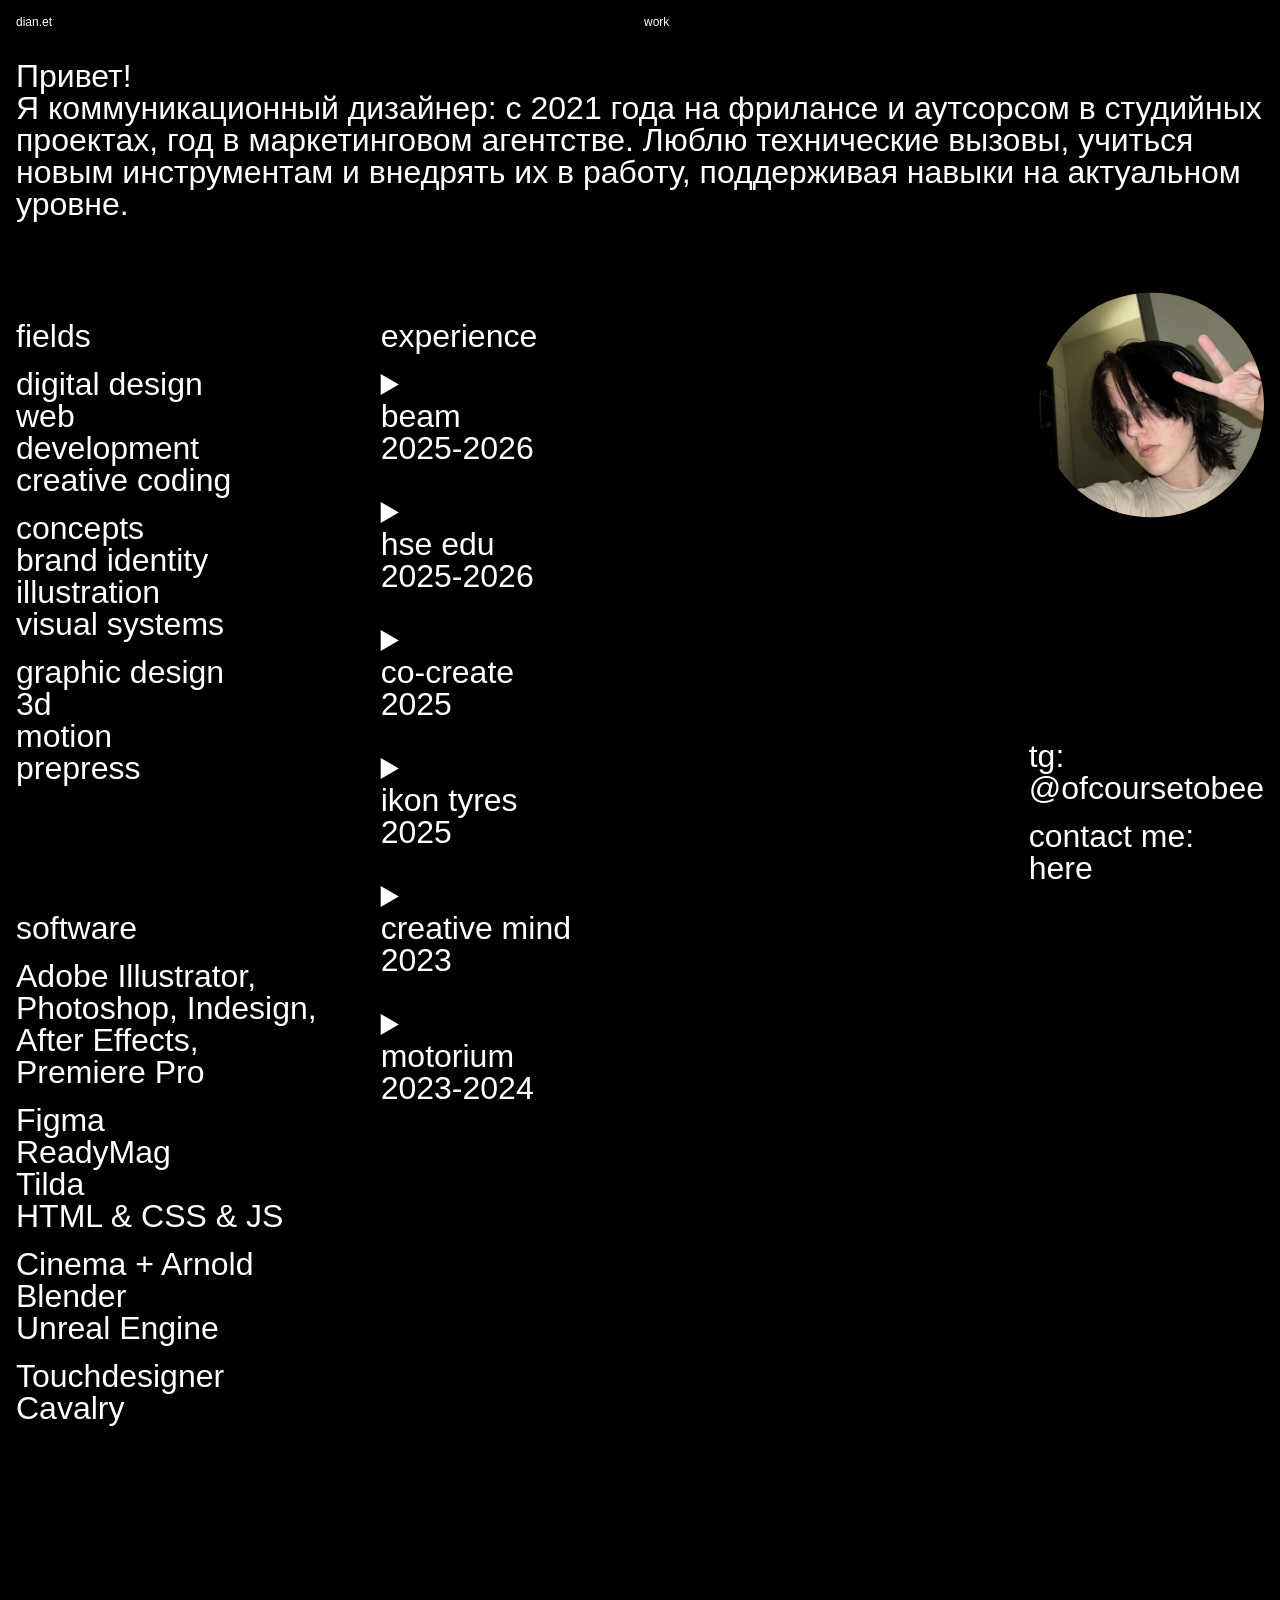
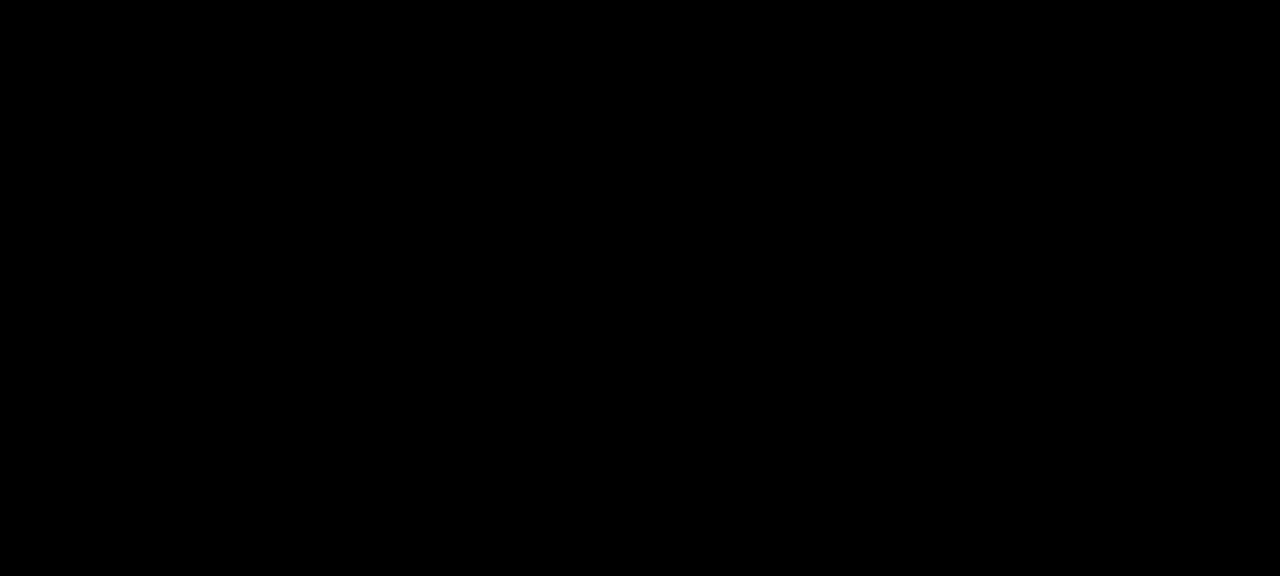
==== dianet.html @ 536fd373 "main push" ====
<!doctype html>
<html lang="en">
  <head>
    <meta charset="UTF-8" />
    <meta name="viewport" content="width=device-width, initial-scale=1.0" />
    <title>cv + about me</title>
    <link rel="icon" type="image/x-icon" href="img/favicon-tr.svg" />

    <link rel="stylesheet" href="CSS/style.css" />
    <script src="JS/script.js"></script>
  </head>
  <body>
    <nav>
      <a href="dianet.html" class="name hover-a" id="changer">dia.net</a>
      <a href="index.html" href="" class="hover-a">work</a>
    </nav>
    <section class="about">
      <div class="info-blocks">
        <h1>Привет!</h1>
        <h1>
          Я коммуникационный дизайнер: с 2021 года на фрилансе и аутсорсом
          в студийных проектах, год в маркетинговом агентстве. Люблю технические
          вызовы, учиться новым инструментам и внедрять их в работу, поддерживая
          навыки на актуальном уровне.
        </h1>
      </div>
      <div class="horiz-block grid-2">
        <div class="hards">
          <div class="info-blocks">
            <h1>fields</h1>
            <br />
            <h1>digital design</h1>
            <h1>web</h1>
            <h1>development</h1>
            <h1>creative coding</h1>
            <br />
            <h1>concepts</h1>
            <h1>brand identity</h1>
            <h1>illustration</h1>
            <h1>visual systems</h1>
            <br />
            <h1>graphic design</h1>
            <h1>3d</h1>
            <h1>motion</h1>
            <h1>prepress</h1>
          </div>
          <div class="info-blocks">
            <h1>software</h1>
            <br />
            <h1>Adobe Illustrator,</h1>
            <h1>Photoshop, Indesign,</h1>
            <h1>After Effects,</h1>
            <h1>Premiere Pro</h1>
            <br />
            <h1>Figma</h1>
            <h1>ReadyMag</h1>
            <h1>Tilda</h1>
            <h1>HTML & CSS & JS</h1>

            <br />
            <h1>Cinema + Arnold</h1>
            <h1>Blender</h1>
            <h1>Unreal Engine</h1>
            <br />
            <h1>Touchdesigner</h1>
            <h1>Cavalry</h1>
          </div>
        </div>

        <div class="info-blocks">
          <h1>experience</h1>
          <br />

          <details name="faq">
            <summary class="accordion ha1">
              <h1>beam</h1>
              <h1>2025-2026</h1>
            </summary>
            <br />
            <li>mts live</li>
            <li>biocad</li>
            <li>HoReCa</li>
            <li>architecture</li>
            <br />
            <p class="exp">
              Разрабатывала и финализировала key visual. Масштабировала визуалы
              до event набора носителей, оперативно готовила печатные макеты
              и находила ускоряющие процесс скрипты для обработки множества
              текстов. Подготавливала pptx шаблоны с ассетами графики,
              веб-рассылки. В этих же кейсах анимировала KV и моушен-заставки
              к выступлениям, 2D и 3D.<br /><br />
              Улучшала тендерные презентации вместе с креат.продом и стратегами,
              благодаря чему защиты тендеров проходили успешно и утверждались
              предложенные решения. Использовала нейросети изображений
              и помогала другим отделам включить в работу доступные и удобные
              в пользовании в самой Фигме. <br /><br />Была активно включена
              в дизайн-поддержку запустившегося ресторанного проекта, учитывая
              регулярность обновлений печатных и диджитал носителей. К нему же,
              на этапе брендинга, создавала иллюстрации и motion концепты.
              Доработала гайдлайн по мере реализации сценариев и сделала удобным
              для передачи другим дизайнерам. Создала макет и сопровождала
              разработку сайта этого HoReCa проекта. <br /><br />
              Оптимизировала внутренние дизайн-системы, создавала темплейты
              (шаблоны) для гайдлайнов проектов брендинга, веб-кейсов агенства.
              Заполняла и следила за точностью мета-данных сайта при переносе
              кейсов на Tilda. По итогу работы, оказывала помощь в большинстве
              задач дизайн-отдела, кроме внешних, клиентских защит (коммуникация
              с ими в агентстве остается под ответственностью арт-директора
              и старших коллег)
            </p>
          </details>
          <br /><br />
          <!-- <h1 class="accordion">beam</h1>
          <div class="panel">
            <br />
            <li>mts live</li>
            <li>biocad</li>
            <li>HoReCa</li>
            <li>architecture</li>
            <br />
            <p class="exp">
              Разрабатывала и финализировала key visual. Масштабировала визуалы
              до event набора носителей, оперативно готовила печатные макеты
              и находила ускоряющие процесс скрипты для обработки множества
              текстов. Подготавливала pptx шаблоны с ассетами графики,
              веб-рассылки. В этих же кейсах анимировала KV и моушен-заставки
              к выступлениям, 2D и 3D.<br /><br />
              Улучшала тендерные презентации вместе с креат.продом и стратегами,
              благодаря чему защиты тендеров проходили успешно и утверждались
              предложенные решения. Использовала нейросети изображений
              и помогала другим отделам включить в работу доступные и удобные
              в пользовании в самой Фигме. <br /><br />Была активно включена
              в дизайн-поддержку запустившегося ресторанного проекта, учитывая
              регулярность обновлений печатных и диджитал носителей. К нему же,
              на этапе брендинга, создавала иллюстрации и motion концепты.
              Доработала гайдлайн по мере реализации сценариев и сделала удобным
              для передачи другим дизайнерам. Создала макет и сопровождала
              разработку сайта этого HoReCa проекта. <br /><br />
              Оптимизировала внутренние дизайн-системы, создавала темплейты
              (шаблоны) для гайдлайнов проектов брендинга, веб-кейсов агенства.
              Заполняла и следила за точностью мета-данных сайта при переносе
              кейсов на Tilda. По итогу работы, оказывала помощь в большинстве
              задач дизайн-отдела, кроме внешних, клиентских защит (коммуникация
              с ими в агентстве остается под ответственностью арт-директора
              и старших коллег)
            </p>
            <br />
          </div> -->

          <details>
            <summary class="accordion ha1">
              <h1>hse edu</h1>
              <h1>2025-2026</h1>
            </summary>
            <br />
            <li>creative coding course</li>
            <li>преподавание технологий</li>

            <br />
            <p class="exp">
              Дизайнила учебные материалы, презентации для лекционных пар.
              Помогала с арт-дирекшеном проектов студентов цифрового продукта:
              изучали как базовый сторителлинг в лэндингах, так и user flow в
              комплексных, многостраничных сайтах. Адаптировала методичку под
              более исследовательский процесс — рассматривали много примеров
              коммерческих и артовых кейсов для нахождения фич-референсов и
              переноса в свои пробные кодинг-работы.
            </p>
          </details>

          <br /><br />

          <details>
            <summary class="accordion ha1">
              <h1>co-create</h1>
              <h1>2025</h1>
            </summary>
            <br />
            <li>дизайн-поддержка</li>
            <li>печатные носители</li>
            <li>презентации</li>
            <li>социальные сети</li>

            <br />
            <p class="exp">
              Была на аутсорсе при ресторанном проекте Unica и баре Segreto
              на Патриарших. Дизайнила и обновляла презентации, посты
              для соц.сетей, рисовала иллюстрации и работала с графикой сезонных
              макетов и мероприятий.
            </p>
            <br /><br />
          </details>

          <br /><br />

          <details>
            <summary class="accordion ha1">
              <h1>ikon tyres</h1>
              <h1>2025</h1>
            </summary>
            <br />
            <li>мерч: дизайн и печать</li>
            <li>презентация</li>

            <br />
            <p class="exp">
              Делала дизайн для «коммерческого предложения» / тендера внутри
              компании. Команда запросила стиль к мероприятию к 20-летию
              компании и ряд носителей. Находясь с ними в одном городе, я также
              изготовила образцы мерча для презентации идеи, нашла возможного
              подрядчика для тиража и рассчитала смету для производства
              сувенирки. Кроме этого, помогла команде переработать презентацию
              структурно и в оформлении. Благодаря этому, команда успешно
              защитила свое предложение и заняла среди других первое место :)
            </p>
            <br /><br />
          </details>

          <br /><br />

          <details>
            <summary class="accordion ha1">
              <h1>creative mind</h1>
              <h1>2023</h1>
            </summary>
            <br />
            <li>архитектура</li>
            <li>3D-визуализации</li>
            <br />
            <p class="exp">
              Помощь знакомым коллегам с рендерами малых архитектурных форм и
              навигации.
            </p>
            <br /><br />
          </details>

          <br /><br />

          <details>
            <summary class="accordion ha1">
              <h1>motorium</h1>
              <h1>2023-2024</h1>
            </summary>
            <br />
            <li>3D-дизайн</li>
            <li>рендеры окружения</li>
            <li>оптимизация моделей</li>
            <li>запекание текстур</li>

            <br />
            <p class="exp">
              Моделила и рендерила визуализации мира, в рамках которого
              существуют мотоциклы nft-коллекции. Отрисовывала принтов
              к коллекции шлемов и переносила в модели. Сделала большой пак
              вариативности моделей к апгрейду уровня для игры. Изучила перенос
              моделей между программами и оптимизировала геометрию,
              с подготовкой текстур для unreal engine
            </p>
          </details>
        </div>

        <img src="img/me_photo.png" alt="" class="ava" />
      </div>
    </section>
    <div class="info-blocks contacts">
      <h1>tg:</h1>
      <a href="https://t.me/ofcoursetobee" target="_blank"
        ><h1>@ofcoursetobee</h1></a
      >
      <br />
      <h1>contact me:</h1>
      <a href="mailto:dialtk2@gmail.com"><h1>here</h1></a>
    </div>
    <script>
      const words = ["dia.net", "dian.et", "diane.t", "dian.et"];
      let index = 0;

      function changeText() {
        const currentWord = words[index];
        document.getElementById("changer").textContent = currentWord;
        index = (index + 1) % words.length; // Цикличность
      }

      // Запускаем смену через 1 секунды
      setTimeout(changeText, 1000);
      setInterval(changeText, 1000); // Повторяем каждые 1 секунды
    </script>
  </body>
</html>
---- CSS/style.css ----
@import url("reset.css");
@import url("layout.css");
@import url("case.css");
@import url("adaptive.css");
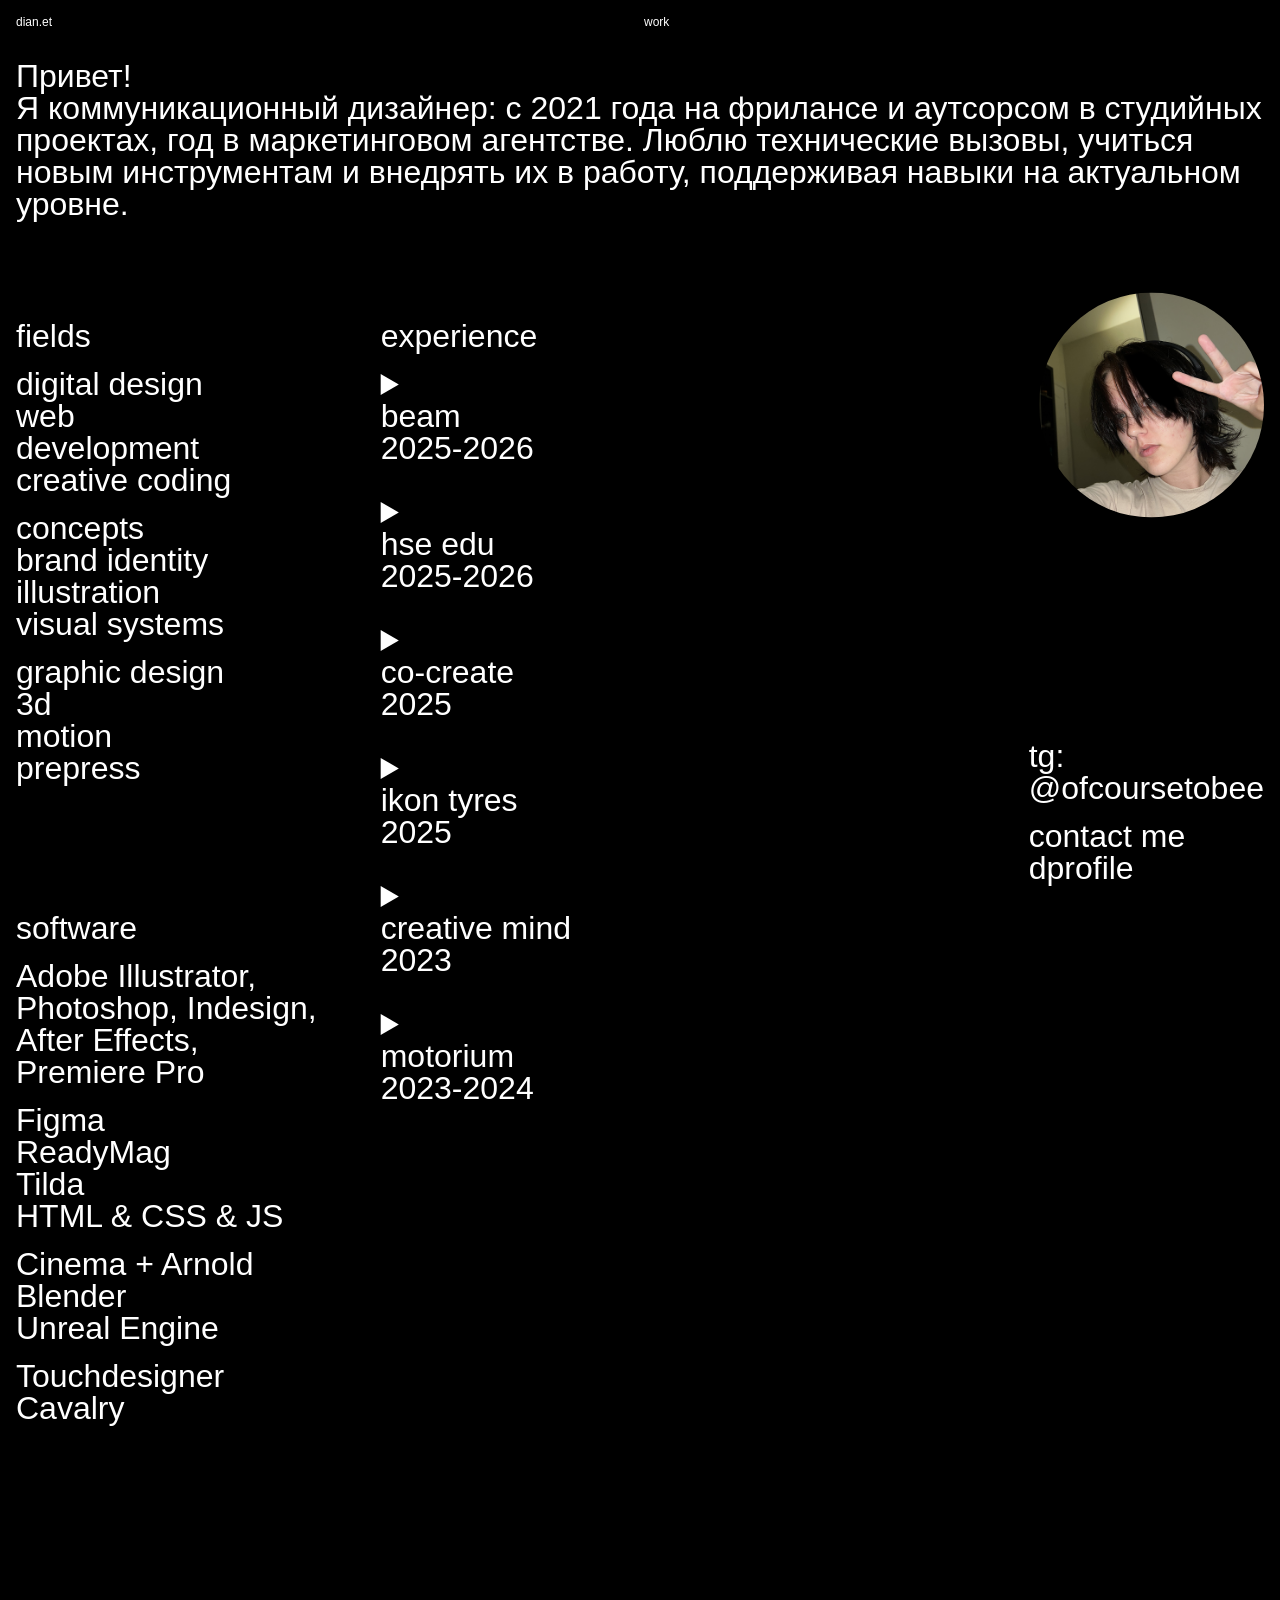
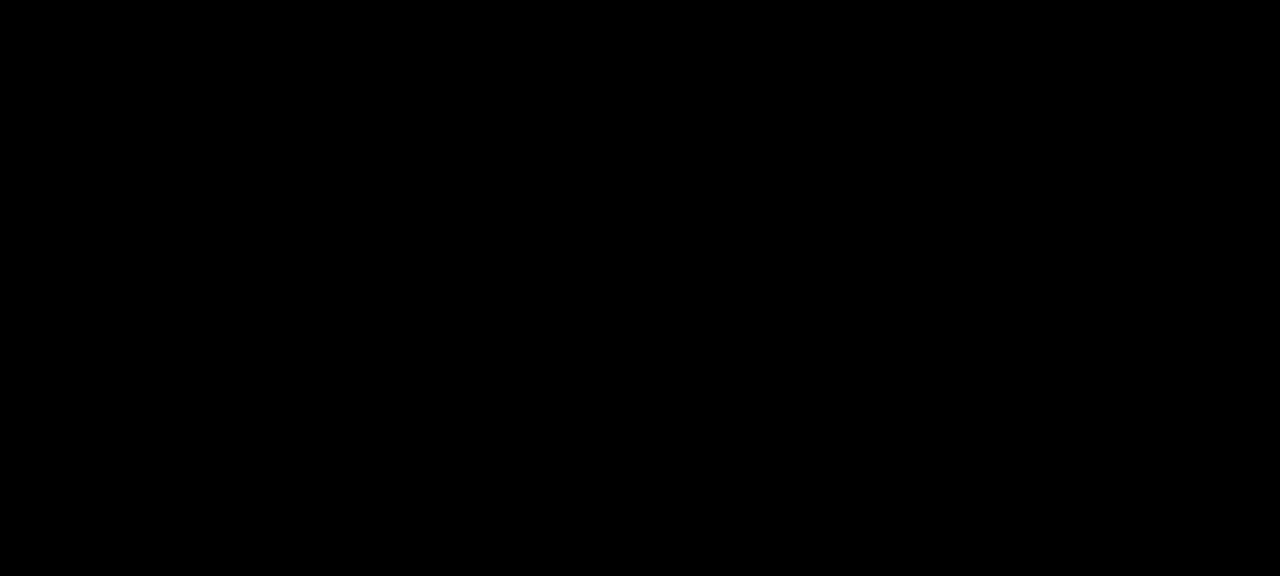
==== commit 00a2960d: "pravki" ====
--- a/dianet.html
+++ b/dianet.html
@@ -268,22 +268,8 @@
         ><h1>@ofcoursetobee</h1></a
       >
       <br />
-      <h1>contact me:</h1>
-      <a href="mailto:dialtk2@gmail.com"><h1>here</h1></a>
+      <a href="mailto:dialtk2@gmail.com"><h1>contact me</h1></a>
+      <a href="https://dprofile.ru/dialtk" target="_blank"><h1>dprofile</h1></a>
     </div>
-    <script>
-      const words = ["dia.net", "dian.et", "diane.t", "dian.et"];
-      let index = 0;
-
-      function changeText() {
-        const currentWord = words[index];
-        document.getElementById("changer").textContent = currentWord;
-        index = (index + 1) % words.length; // Цикличность
-      }
-
-      // Запускаем смену через 1 секунды
-      setTimeout(changeText, 1000);
-      setInterval(changeText, 1000); // Повторяем каждые 1 секунды
-    </script>
   </body>
 </html>
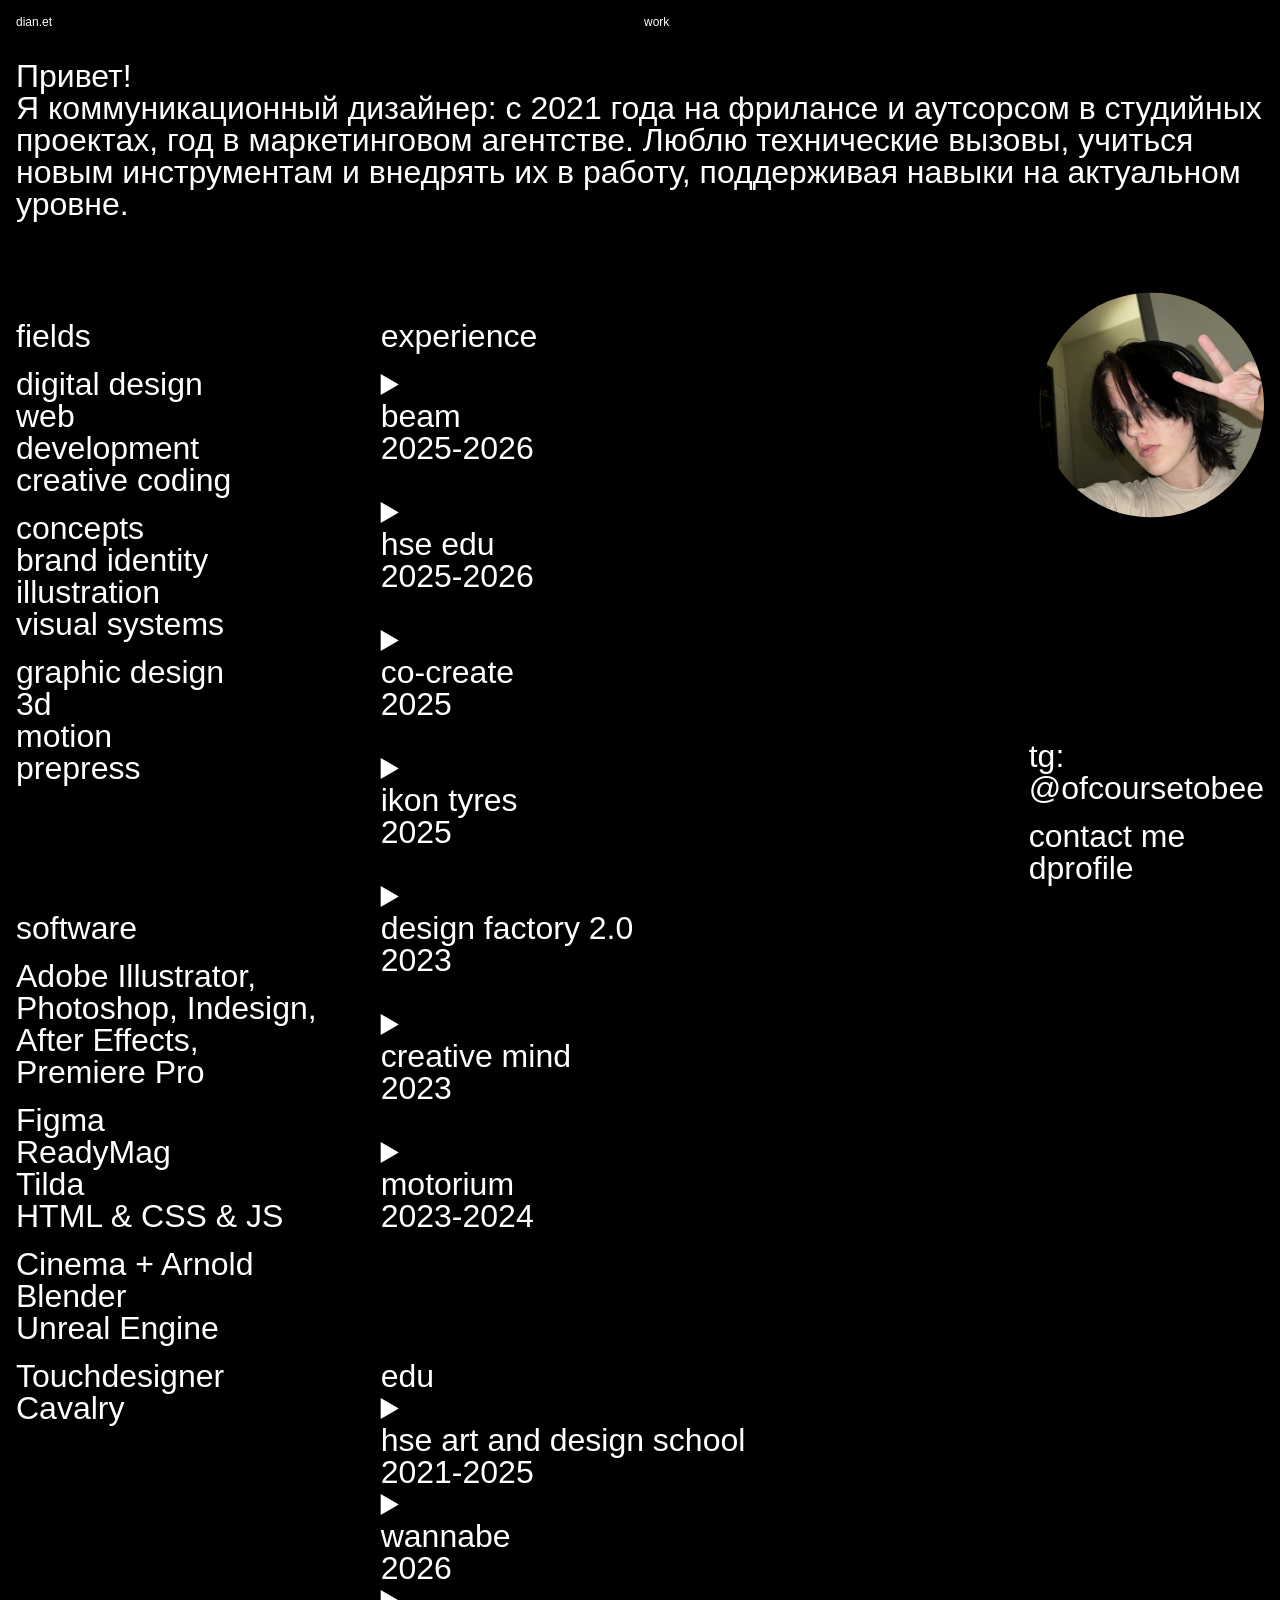
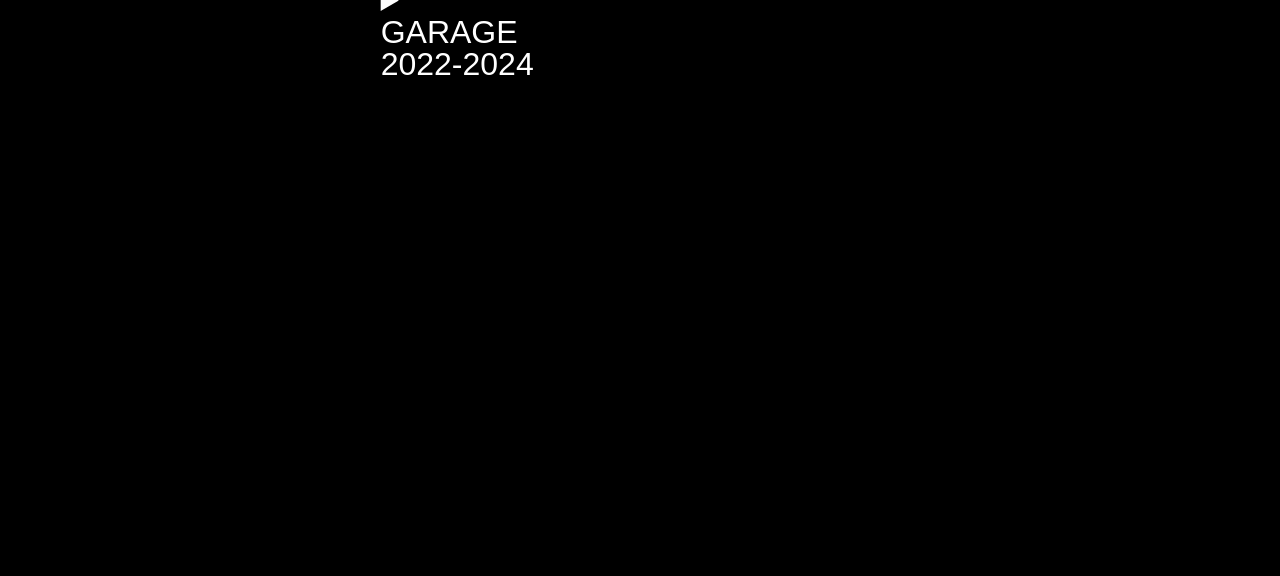
==== commit 977f01db: "edu" ====
--- a/dianet.html
+++ b/dianet.html
@@ -67,196 +67,249 @@
           </div>
         </div>
 
-        <div class="info-blocks">
-          <h1>experience</h1>
-          <br />
-
-          <details name="faq">
-            <summary class="accordion ha1">
-              <h1>beam</h1>
-              <h1>2025-2026</h1>
-            </summary>
-            <br />
-            <li>mts live</li>
-            <li>biocad</li>
-            <li>HoReCa</li>
-            <li>architecture</li>
-            <br />
-            <p class="exp">
-              Разрабатывала и финализировала key visual. Масштабировала визуалы
-              до event набора носителей, оперативно готовила печатные макеты
-              и находила ускоряющие процесс скрипты для обработки множества
-              текстов. Подготавливала pptx шаблоны с ассетами графики,
-              веб-рассылки. В этих же кейсах анимировала KV и моушен-заставки
-              к выступлениям, 2D и 3D.<br /><br />
-              Улучшала тендерные презентации вместе с креат.продом и стратегами,
-              благодаря чему защиты тендеров проходили успешно и утверждались
-              предложенные решения. Использовала нейросети изображений
-              и помогала другим отделам включить в работу доступные и удобные
-              в пользовании в самой Фигме. <br /><br />Была активно включена
-              в дизайн-поддержку запустившегося ресторанного проекта, учитывая
-              регулярность обновлений печатных и диджитал носителей. К нему же,
-              на этапе брендинга, создавала иллюстрации и motion концепты.
-              Доработала гайдлайн по мере реализации сценариев и сделала удобным
-              для передачи другим дизайнерам. Создала макет и сопровождала
-              разработку сайта этого HoReCa проекта. <br /><br />
-              Оптимизировала внутренние дизайн-системы, создавала темплейты
-              (шаблоны) для гайдлайнов проектов брендинга, веб-кейсов агенства.
-              Заполняла и следила за точностью мета-данных сайта при переносе
-              кейсов на Tilda. По итогу работы, оказывала помощь в большинстве
-              задач дизайн-отдела, кроме внешних, клиентских защит (коммуникация
-              с ими в агентстве остается под ответственностью арт-директора
-              и старших коллег)
-            </p>
-          </details>
-          <br /><br />
-          <!-- <h1 class="accordion">beam</h1>
-          <div class="panel">
-            <br />
-            <li>mts live</li>
-            <li>biocad</li>
-            <li>HoReCa</li>
-            <li>architecture</li>
-            <br />
-            <p class="exp">
-              Разрабатывала и финализировала key visual. Масштабировала визуалы
-              до event набора носителей, оперативно готовила печатные макеты
-              и находила ускоряющие процесс скрипты для обработки множества
-              текстов. Подготавливала pptx шаблоны с ассетами графики,
-              веб-рассылки. В этих же кейсах анимировала KV и моушен-заставки
-              к выступлениям, 2D и 3D.<br /><br />
-              Улучшала тендерные презентации вместе с креат.продом и стратегами,
-              благодаря чему защиты тендеров проходили успешно и утверждались
-              предложенные решения. Использовала нейросети изображений
-              и помогала другим отделам включить в работу доступные и удобные
-              в пользовании в самой Фигме. <br /><br />Была активно включена
-              в дизайн-поддержку запустившегося ресторанного проекта, учитывая
-              регулярность обновлений печатных и диджитал носителей. К нему же,
-              на этапе брендинга, создавала иллюстрации и motion концепты.
-              Доработала гайдлайн по мере реализации сценариев и сделала удобным
-              для передачи другим дизайнерам. Создала макет и сопровождала
-              разработку сайта этого HoReCa проекта. <br /><br />
-              Оптимизировала внутренние дизайн-системы, создавала темплейты
-              (шаблоны) для гайдлайнов проектов брендинга, веб-кейсов агенства.
-              Заполняла и следила за точностью мета-данных сайта при переносе
-              кейсов на Tilda. По итогу работы, оказывала помощь в большинстве
-              задач дизайн-отдела, кроме внешних, клиентских защит (коммуникация
-              с ими в агентстве остается под ответственностью арт-директора
-              и старших коллег)
-            </p>
-            <br />
-          </div> -->
-
-          <details>
-            <summary class="accordion ha1">
-              <h1>hse edu</h1>
-              <h1>2025-2026</h1>
-            </summary>
-            <br />
-            <li>creative coding course</li>
-            <li>преподавание технологий</li>
-
-            <br />
-            <p class="exp">
-              Дизайнила учебные материалы, презентации для лекционных пар.
-              Помогала с арт-дирекшеном проектов студентов цифрового продукта:
-              изучали как базовый сторителлинг в лэндингах, так и user flow в
-              комплексных, многостраничных сайтах. Адаптировала методичку под
-              более исследовательский процесс — рассматривали много примеров
-              коммерческих и артовых кейсов для нахождения фич-референсов и
-              переноса в свои пробные кодинг-работы.
-            </p>
-          </details>
-
-          <br /><br />
-
-          <details>
-            <summary class="accordion ha1">
-              <h1>co-create</h1>
-              <h1>2025</h1>
-            </summary>
-            <br />
-            <li>дизайн-поддержка</li>
-            <li>печатные носители</li>
-            <li>презентации</li>
-            <li>социальные сети</li>
-
-            <br />
-            <p class="exp">
-              Была на аутсорсе при ресторанном проекте Unica и баре Segreto
-              на Патриарших. Дизайнила и обновляла презентации, посты
-              для соц.сетей, рисовала иллюстрации и работала с графикой сезонных
-              макетов и мероприятий.
-            </p>
-            <br /><br />
-          </details>
-
-          <br /><br />
-
-          <details>
-            <summary class="accordion ha1">
-              <h1>ikon tyres</h1>
-              <h1>2025</h1>
-            </summary>
-            <br />
-            <li>мерч: дизайн и печать</li>
-            <li>презентация</li>
-
-            <br />
-            <p class="exp">
-              Делала дизайн для «коммерческого предложения» / тендера внутри
-              компании. Команда запросила стиль к мероприятию к 20-летию
-              компании и ряд носителей. Находясь с ними в одном городе, я также
-              изготовила образцы мерча для презентации идеи, нашла возможного
-              подрядчика для тиража и рассчитала смету для производства
-              сувенирки. Кроме этого, помогла команде переработать презентацию
-              структурно и в оформлении. Благодаря этому, команда успешно
-              защитила свое предложение и заняла среди других первое место :)
-            </p>
-            <br /><br />
-          </details>
-
-          <br /><br />
-
-          <details>
-            <summary class="accordion ha1">
-              <h1>creative mind</h1>
-              <h1>2023</h1>
-            </summary>
-            <br />
-            <li>архитектура</li>
-            <li>3D-визуализации</li>
-            <br />
-            <p class="exp">
-              Помощь знакомым коллегам с рендерами малых архитектурных форм и
-              навигации.
-            </p>
-            <br /><br />
-          </details>
-
-          <br /><br />
-
-          <details>
-            <summary class="accordion ha1">
-              <h1>motorium</h1>
-              <h1>2023-2024</h1>
-            </summary>
-            <br />
-            <li>3D-дизайн</li>
-            <li>рендеры окружения</li>
-            <li>оптимизация моделей</li>
-            <li>запекание текстур</li>
-
-            <br />
-            <p class="exp">
-              Моделила и рендерила визуализации мира, в рамках которого
-              существуют мотоциклы nft-коллекции. Отрисовывала принтов
-              к коллекции шлемов и переносила в модели. Сделала большой пак
-              вариативности моделей к апгрейду уровня для игры. Изучила перенос
-              моделей между программами и оптимизировала геометрию,
-              с подготовкой текстур для unreal engine
-            </p>
-          </details>
+        <div class="hards">
+          <div class="info-blocks">
+            <h1>experience</h1>
+            <br />
+
+            <details name="faq">
+              <summary class="accordion ha1">
+                <h1>beam</h1>
+                <h1>2025-2026</h1>
+              </summary>
+              <br />
+              <li>mts live</li>
+              <li>biocad</li>
+              <li>HoReCa</li>
+              <li>architecture</li>
+              <br />
+              <p class="exp">
+                Разрабатывала и финализировала key visual. Масштабировала
+                визуалы до event набора носителей, оперативно готовила печатные
+                макеты и находила ускоряющие процесс скрипты для обработки
+                множества текстов. Подготавливала pptx шаблоны с ассетами
+                графики, веб-рассылки. В этих же кейсах анимировала KV
+                и моушен-заставки к выступлениям, 2D и 3D.<br /><br />
+                Улучшала тендерные презентации вместе с креат.продом
+                и стратегами, благодаря чему защиты тендеров проходили успешно
+                и утверждались предложенные решения. Использовала нейросети
+                изображений и помогала другим отделам включить в работу
+                доступные и удобные в пользовании в самой Фигме.
+                <br /><br />Была активно включена в дизайн-поддержку
+                запустившегося ресторанного проекта, учитывая регулярность
+                обновлений печатных и диджитал носителей. К нему же, на этапе
+                брендинга, создавала иллюстрации и motion концепты. Доработала
+                гайдлайн по мере реализации сценариев и сделала удобным для
+                передачи другим дизайнерам. Создала макет и сопровождала
+                разработку сайта этого HoReCa проекта. <br /><br />
+                Оптимизировала внутренние дизайн-системы, создавала темплейты
+                (шаблоны) для гайдлайнов проектов брендинга, веб-кейсов
+                агенства. Заполняла и следила за точностью мета-данных сайта при
+                переносе кейсов на Tilda. По итогу работы, оказывала помощь
+                в большинстве задач дизайн-отдела, кроме внешних, клиентских
+                защит (коммуникация с ими в агентстве остается под
+                ответственностью арт-директора и старших коллег)
+              </p>
+              <br />
+              <a target="_blank" href="https://beamburo.com/"
+                >на сайт агентства</a
+              >
+            </details>
+            <br /><br />
+
+            <details>
+              <summary class="accordion ha1">
+                <h1>hse edu</h1>
+                <h1>2025-2026</h1>
+              </summary>
+              <br />
+              <li>creative coding course</li>
+              <li>преподавание технологий</li>
+
+              <br />
+              <p class="exp">
+                Дизайнила учебные материалы, презентации для лекционных пар.
+                Помогала с арт-дирекшеном проектов студентов цифрового продукта:
+                изучали как базовый сторителлинг в лэндингах, так и user flow в
+                комплексных, многостраничных сайтах. Адаптировала методичку под
+                более исследовательский процесс — рассматривали много примеров
+                коммерческих и артовых кейсов для нахождения фич-референсов и
+                переноса в свои пробные кодинг-работы.
+              </p>
+            </details>
+
+            <br /><br />
+
+            <details>
+              <summary class="accordion ha1">
+                <h1>co-create</h1>
+                <h1>2025</h1>
+              </summary>
+              <br />
+              <li>дизайн-поддержка</li>
+              <li>печатные носители</li>
+              <li>презентации</li>
+              <li>социальные сети</li>
+
+              <br />
+              <p class="exp">
+                Была на аутсорсе при ресторанном проекте Unica и баре Segreto
+                на Патриарших. Дизайнила и обновляла презентации, посты
+                для соц.сетей, рисовала иллюстрации и работала с графикой
+                сезонных макетов и мероприятий.
+              </p>
+              <br /><br />
+            </details>
+
+            <br /><br />
+
+            <details>
+              <summary class="accordion ha1">
+                <h1>ikon tyres</h1>
+                <h1>2025</h1>
+              </summary>
+              <br />
+              <li>мерч: дизайн и печать</li>
+              <li>презентация</li>
+
+              <br />
+              <p class="exp">
+                Делала дизайн для «коммерческого предложения» / тендера внутри
+                компании. Команда запросила стиль к мероприятию к 20-летию
+                компании и ряд носителей. Находясь с ними в одном городе,
+                я также изготовила образцы мерча для презентации идеи, нашла
+                возможного подрядчика для тиража и рассчитала смету для
+                производства сувенирки. Кроме этого, помогла команде
+                переработать презентацию структурно и в оформлении. Благодаря
+                этому, команда успешно защитила свое предложение и заняла среди
+                других первое место :)
+              </p>
+              <br /><br />
+            </details>
+
+            <br /><br />
+
+            <details>
+              <summary class="accordion ha1">
+                <h1>design factory 2.0</h1>
+                <h1>2023</h1>
+              </summary>
+              <br />
+              <li>конкурс, брифы</li>
+              <li>3 проекта</li>
+              <li>визуализация продукта</li>
+
+              <br />
+              <p class="exp">
+                Была частью дизайн-команды из шести человек, с которыми
+                участвовали в конкурсе Фабрика дизайна 2.0 осенью 2023. Делала
+                рендеры-визуализацию объектов и макетов упаковки.
+                <a
+                  target="_blank"
+                  href="https://design.hse.ru/news/3280?utm_source=tg&utm_medium=socialspb&utm_campaign=posting"
+                  >ссылка на статью на сайте Школы Дизайна</a
+                >
+              </p>
+              <br />
+              <br />
+              <p>Кейсы на Dprofile:</p>
+              <br />
+              <a
+                target="_blank"
+                href="https://dprofile.ru/case/97768/upakovka-kosmetiki-lema"
+                >Упаковка линейки натуральной косметики «L’ema»</a
+              ><br />
+              <a
+                target="_blank"
+                href="https://dprofile.ru/case/146252/nastolnaia-igra-dlia-roskosmosa"
+                >Космическая настольная игра «Орбитера»</a
+              >
+
+              <br /><br />
+            </details>
+
+            <br /><br />
+
+            <details>
+              <summary class="accordion ha1">
+                <h1>creative mind</h1>
+                <h1>2023</h1>
+              </summary>
+              <br />
+              <li>архитектура</li>
+              <li>3D-визуализации</li>
+              <br />
+              <p class="exp">
+                Помощь знакомым коллегам с рендерами малых архитектурных форм и
+                навигации.
+              </p>
+              <br /><br />
+            </details>
+
+            <br /><br />
+
+            <details>
+              <summary class="accordion ha1">
+                <h1>motorium</h1>
+                <h1>2023-2024</h1>
+              </summary>
+              <br />
+              <li>3D-дизайн</li>
+              <li>рендеры окружения</li>
+              <li>оптимизация моделей</li>
+              <li>запекание текстур</li>
+
+              <br />
+              <p class="exp">
+                Моделила и рендерила визуализации мира, в рамках которого
+                существуют мотоциклы nft-коллекции. Отрисовывала принтов
+                к коллекции шлемов и переносила в модели. Сделала большой пак
+                вариативности моделей к апгрейду уровня для игры. Изучила
+                перенос моделей между программами и оптимизировала геометрию,
+                с подготовкой текстур для unreal engine
+              </p>
+              <br />
+              <a target="_blank" href="https://motorium.cc/">на сайт проекта</a>
+            </details>
+          </div>
+          <div class="info-blocks">
+            <h1>edu</h1>
+            <details>
+              <summary class="accordion ha1">
+                <h1>hse art and design school</h1>
+                <h1>2021-2025</h1>
+              </summary>
+              <br />
+              <li>бакалавриат</li>
+              <li>коммуникационный дизайн</li>
+            </details>
+
+            <details>
+              <summary class="accordion ha1">
+                <h1>wannabe</h1>
+                <h1>2026</h1>
+              </summary>
+              <br />
+              <p>T-shaped designer курс:</p>
+              <li>лэндинги</li>
+              <li>JTBD и системность</li>
+              <li>презентации</li>
+              <li>ai генерации</li>
+              <li>C4D</li>
+            </details>
+
+            <details>
+              <summary class="accordion ha1">
+                <h1>GARAGE</h1>
+                <h1>2022-2024</h1>
+              </summary>
+              <br />
+              <li>майнор</li>
+              <li>
+                современное искусство, <br />профессии в культурных индустриях
+              </li>
+            </details>
+          </div>
         </div>
 
         <img src="img/me_photo.png" alt="" class="ava" />
